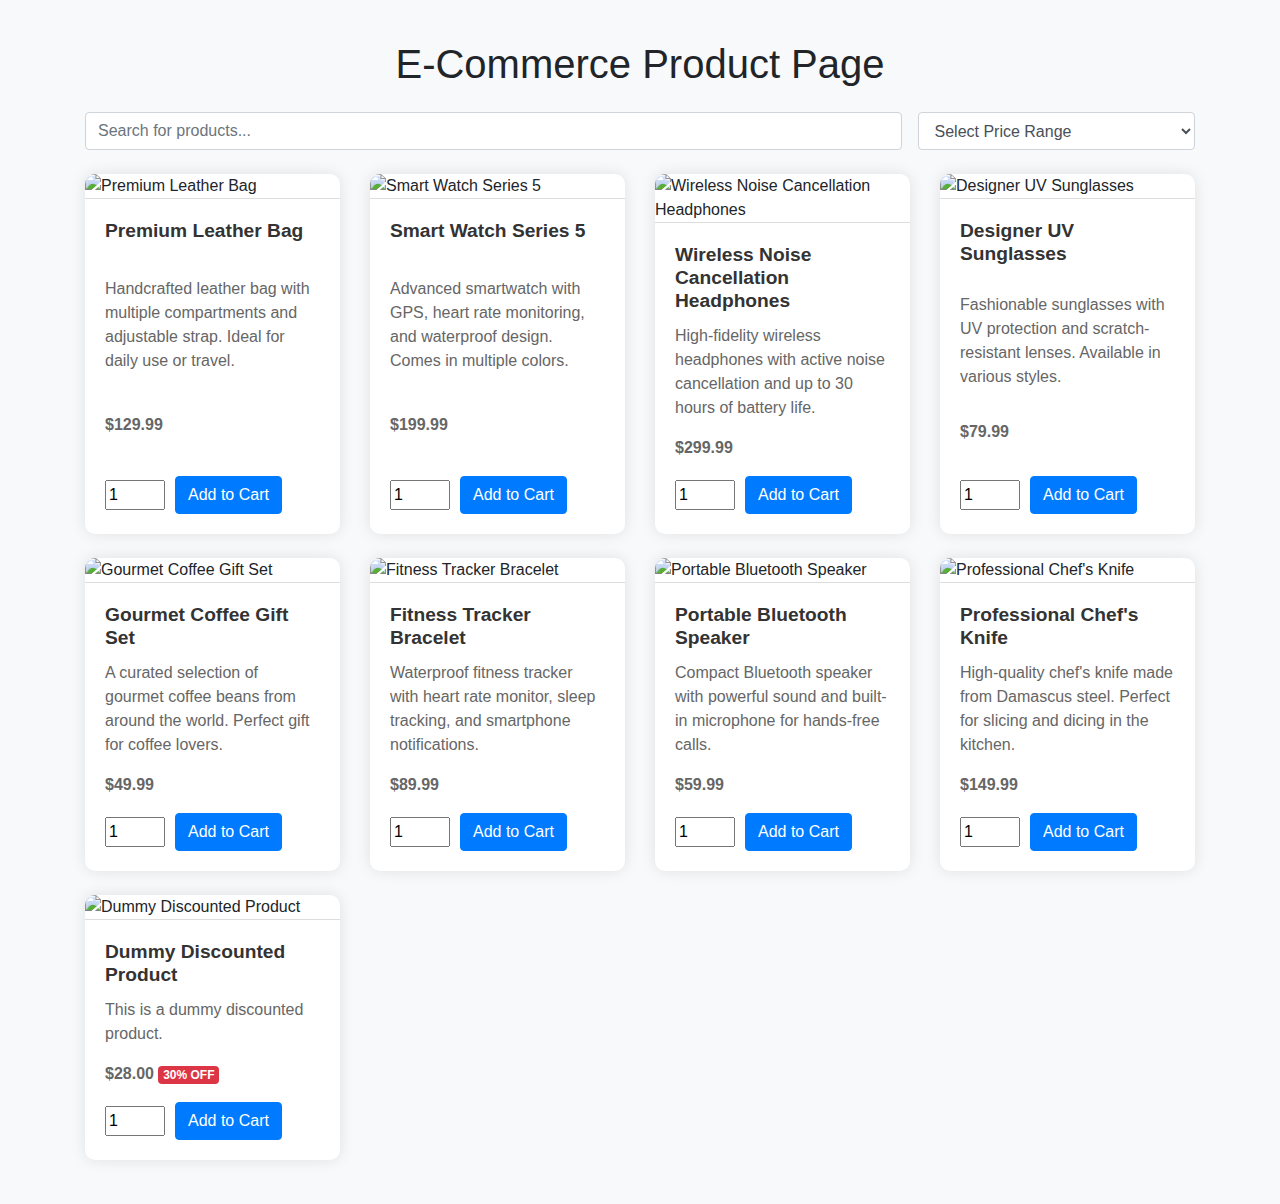
==== product_page.html @ 8baf7d8d "Initial commit: Upload complete E-Commerce website project with HTML, CSS, and JavaScript functional" ====
<!DOCTYPE html>
<html lang="en">
<head>
    <meta charset="UTF-8">
    <meta name="viewport" content="width=device-width, initial-scale=1.0">
    <title>E-Commerce Product Page</title>
    <link rel="stylesheet" href="https://stackpath.bootstrapcdn.com/bootstrap/4.5.2/css/bootstrap.min.css">
    <style>
        body {
            background-color: #f8f9fa;
            font-family: 'Arial', sans-serif;
        }

        .card {
            border: none;
            border-radius: 10px;
            box-shadow: 0px 0px 15px rgba(0, 0, 0, 0.1);
            transition: transform 0.2s ease;
            height: 100%;
        }

        .card:hover {
            transform: translateY(-5px);
            box-shadow: 0px 5px 15px rgba(0, 0, 0, 0.2);
        }

        .card-img-top {
            border-top-left-radius: 10px;
            border-top-right-radius: 10px;
            max-width: 100%;
            height: auto;
            object-fit: cover;
            border-bottom: 1px solid #ddd;
        }

        .card-body {
            padding: 20px;
            display: flex;
            flex-direction: column;
            justify-content: space-between; /* Vertical alignment */
            height: 100%;
        }

        .card-title {
            font-weight: bold;
            color: #333;
            font-size: 1.2rem;
        }

        .card-text {
            color: #666;
        }

        .btn {
            /* Utilizing Bootstrap utility classes */
            margin-top: auto; /* Align button to bottom of card body */
        }

        h1 {
            text-align: center;
            margin-top: 40px;
        }

        .quantity-input {
            width: 60px;
            margin-right: 10px;
        }

        .badge-danger {
            background-color: #dc3545;
        }

        .error-message {
            color: #dc3545;
            font-weight: bold;
            margin-top: 20px;
            text-align: center;
        }
    </style>
</head>
<body>
    <div class="container">
        <h1 class="mb-4">E-Commerce Product Page</h1>

        <!-- Search and Price Range Filter Section -->
        <div class="d-flex align-items-center mb-4">
            <!-- Search input -->
            <input type="text" id="search" class="form-control mr-3" placeholder="Search for products..." style="flex: 1;">

            <!-- Price range dropdown -->
            <div class="select-wrapper" style="flex: 0 0 25%;">
                <select id="price-range" class="form-control">
                    <option value="">Select Price Range</option>
                    <option value="0-50">Under $50</option>
                    <option value="51-100">$51 - $100</option>
                    <option value="101-200">$101 - $200</option>
                    <option value="201-300">$201 - $300</option>
                    <option value="301-500">$301 - $500</option>
                    <option value="500-1000">$500 - $1000</option>
                </select>
            </div>
        </div>

        <!-- Section to display products -->
        <div id="product-list" class="row">
            <!-- Product cards will be dynamically added here -->
        </div>

        <!-- Error message container -->
        <div id="error-message" class="error-message"></div>
    </div>

    <!-- JavaScript includes -->
    <script src="https://code.jquery.com/jquery-3.5.1.slim.min.js"></script>
    <script src="https://cdn.jsdelivr.net/npm/@popperjs/core@2.5.4/dist/umd/popper.min.js"></script>
    <script src="https://stackpath.bootstrapcdn.com/bootstrap/4.5.2/js/bootstrap.min.js"></script>
    <script>
        document.addEventListener('DOMContentLoaded', function() {
            // Define the base class for a product
            class Product {
                constructor(name, price, description, image) {
                    this.name = name;
                    this.price = price;
                    this.description = description;
                    this.image = image;
                }

                display() {
                    return `
                        <div class="col-lg-3 col-md-4 col-sm-6 mb-4">
                            <div class="card h-100">
                                <img src="${this.image}" class="card-img-top" alt="${this.name}">
                                <div class="card-body">
                                    <h5 class="card-title">${this.name}</h5>
                                    <p class="card-text">${this.description}</p>
                                    <p class="card-text font-weight-bold">$${this.price.toFixed(2)}</p>
                                    <div class="d-flex align-items-center">
                                        <input type="number" class="quantity-input" value="1" min="1">
                                        <a href="#" class="btn btn-primary add-to-cart" data-product='${JSON.stringify(this)}'>Add to Cart</a>
                                    </div>
                                </div>
                            </div>
                        </div>
                    `;
                }
            }

            // Define the derived class for a discounted product
            class DiscountedProduct extends Product {
                constructor(name, price, description, image, discount) {
                    super(name, price, description, image);
                    this.discount = discount;
                }

                display() {
                    const discountedPrice = this.price - (this.price * (this.discount / 100));
                    return `
                        <div class="col-lg-3 col-md-4 col-sm-6 mb-4">
                            <div class="card h-100">
                                <img src="${this.image}" class="card-img-top" alt="${this.name}">
                                <div class="card-body">
                                    <h5 class="card-title">${this.name}</h5>
                                    <p class="card-text">${this.description}</p>
                                    <p class="card-text font-weight-bold">$${discountedPrice.toFixed(2)}
                                    <span class="badge badge-danger">${this.discount}% OFF</span></p>
                                    <div class="d-flex align-items-center">
                                        <input type="number" class="quantity-input" value="1" min="1">
                                        <a href="#" class="btn btn-primary add-to-cart" data-product='${JSON.stringify(this)}'>Add to Cart</a>
                                    </div>
                                </div>
                            </div>
                        </div>
                    `;
                }
            }

            // Example dummy discounted product with a similar image
            const discountedProduct = new DiscountedProduct(
                "Dummy Discounted Product",
                40.00,
                "This is a dummy discounted product.",
                "https://via.placeholder.com/400x300?text=Discounted+Product",
                30 // 30% discount
            );

            // Fetch products from products.json and display them
            fetch('products.json')
                .then(response => {
                    if (!response.ok) {
                        throw new Error('Network response was not ok.');
                    }
                    return response.json();
                })
                .then(data => {
                    window.products = data; // Store products globally for filtering
                    displayProducts(data); // Display all products initially

                    // Also display the dummy discounted product for inheritance demonstration
                    const productList = document.getElementById('product-list');
                    productList.innerHTML += discountedProduct.display();
                    
                    // Attach event listeners after products have been added
                    attachEventListeners();
                })
                .catch(error => {
                    console.error('Error fetching products:', error);
                    document.getElementById('error-message').textContent = 'Failed to load products. Please try again later.';
                });

            // Function to display products on the page
            function displayProducts(products) {
                const productList = document.getElementById('product-list'); // Get the container for product cards
                productList.innerHTML = ''; // Clear existing product cards

                products.forEach(product => {
                    // Create a new card element for each product
                    const card = document.createElement('div');
                    card.classList.add('col-lg-3', 'col-md-4', 'col-sm-6', 'mb-4'); // Responsive column classes

                    // Set the inner HTML for the card
                    card.innerHTML = `
                        <div class="card h-100"> <!-- Ensure cards are of equal height -->
                            <img src="${product.image}" class="card-img-top" alt="${product.name}">
                            <div class="card-body"> <!-- Use flexbox for vertical alignment -->
                                <h5 class="card-title">${product.name}</h5>
                                <p class="card-text">${product.description}</p>
                                <p class="card-text font-weight-bold">$${product.price.toFixed(2)}</p>
                                <div class="d-flex align-items-center">
                                    <input type="number" class="quantity-input" value="1" min="1">
                                    <a href="#" class="btn btn-primary add-to-cart" data-product='${JSON.stringify(product)}'>Add to Cart</a>
                                </div>
                            </div>
                        </div>
                    `;

                    // Append the card to the product list container
                    productList.appendChild(card);
                });
                
                // Attach event listeners after products have been added
                attachEventListeners();
            }

            // Function to add a product to the cart (Create and Update Operation)
            function addToCart(product, quantity) {
                try {
                    let cart = JSON.parse(localStorage.getItem('cart')) || []; // Get existing cart or initialize empty array
                    const existingProduct = cart.find(item => item.name === product.name); // Check if product already in cart
                    if (existingProduct) {
                        existingProduct.quantity += quantity; // Update quantity if product exists
                    } else {
                        product.quantity = quantity; // Set quantity for new product
                        cart.push(product); // Add new product to cart
                    }
                    localStorage.setItem('cart', JSON.stringify(cart)); // Save updated cart to local storage
                    alert('Product added to cart!'); // Notify user
                } catch (error) {
                    console.error('Error adding product to cart:', error);
                    alert('Failed to add product to cart. Please try again.');
                }
            }

            // Function to handle search
            function handleSearch(query) {
                try {
                    const filteredProducts = window.products.filter(product => 
                        product.name.toLowerCase().includes(query.toLowerCase()) ||
                        product.description.toLowerCase().includes(query.toLowerCase())
                    );
                    displayProducts(filteredProducts); // Display only the filtered products
                } catch (error) {
                    console.error('Error handling search:', error);
                    document.getElementById('error-message').textContent = 'Error processing search. Please try again.';
                }
            }

            // Debounce function
            function debounce(func, delay) {
                let timerId;
                return function (...args) {
                    clearTimeout(timerId);
                    timerId = setTimeout(() => func.apply(this, args), delay);
                };
            }

            // Throttle function
            function throttle(func, limit) {
                let lastFunc;
                let lastRan = 0;
                return function (...args) {
                    const context = this;
                    const now = Date.now();
                    if (now - lastRan >= limit) {
                        func.apply(context, args);
                        lastRan = now;
                    } else {
                        clearTimeout(lastFunc);
                        lastFunc = setTimeout(function () {
                            func.apply(context, args);
                            lastRan = now;
                        }, limit - (now - lastRan));
                    }
                };
            }

            // Get the search input element
            const searchInput = document.getElementById('search');

            // Attach debounced search function to input event
            searchInput.addEventListener('input', debounce(function () {
                handleSearch(this.value);
            }, 300)); // Debounce delay of 300ms

            // Uncomment to use throttling instead of debouncing
            // searchInput.addEventListener('input', throttle(function () {
            //     handleSearch(this.value);
            // }, 300)); // Throttle limit of 300ms

            // Function to attach event listeners to add-to-cart buttons
            function attachEventListeners() {
                document.querySelectorAll('.add-to-cart').forEach(button => {
                    button.addEventListener('click', (event) => {
                        event.preventDefault(); // Prevent default link behavior
                        try {
                            const product = JSON.parse(event.target.getAttribute('data-product')); // Get product data
                            const quantityInput = event.target.previousElementSibling; // Get quantity input
                            const quantity = parseInt(quantityInput.value); // Get quantity value
                            if (isNaN(quantity) || quantity <= 0) {
                                throw new Error('Invalid quantity.');
                            }
                            addToCart(product, quantity); // Call function to add product to cart
                        } catch (error) {
                            console.error('Error handling add-to-cart event:', error);
                            alert('Error adding product to cart. Please check the quantity and try again.');
                        }
                    });
                });
            }

            function applyFilters() {
                const query = document.getElementById('search').value.toLowerCase();
                const priceRange = document.getElementById('price-range').value;

                let minPrice = 0;
                let maxPrice = Infinity;

                if (priceRange) {
                        [minPrice, maxPrice] = priceRange.split('-').map(Number);
                }

                // Filter products based on query and price range
                const filteredProducts = window.products.filter(product => {
                    const isNameMatch = product.name.toLowerCase().includes(query);
                    const isDescriptionMatch = product.description.toLowerCase().includes(query);
                    const isPriceMatch = product.price >= minPrice && product.price <= maxPrice;

                    return (isNameMatch || isDescriptionMatch) && isPriceMatch;
                });

                displayProducts(filteredProducts); // Update displayed products
            }
            // Attach event listeners to price range
            document.getElementById('price-range').addEventListener('change', applyFilters);
        });

    </script>
</body>
</html>
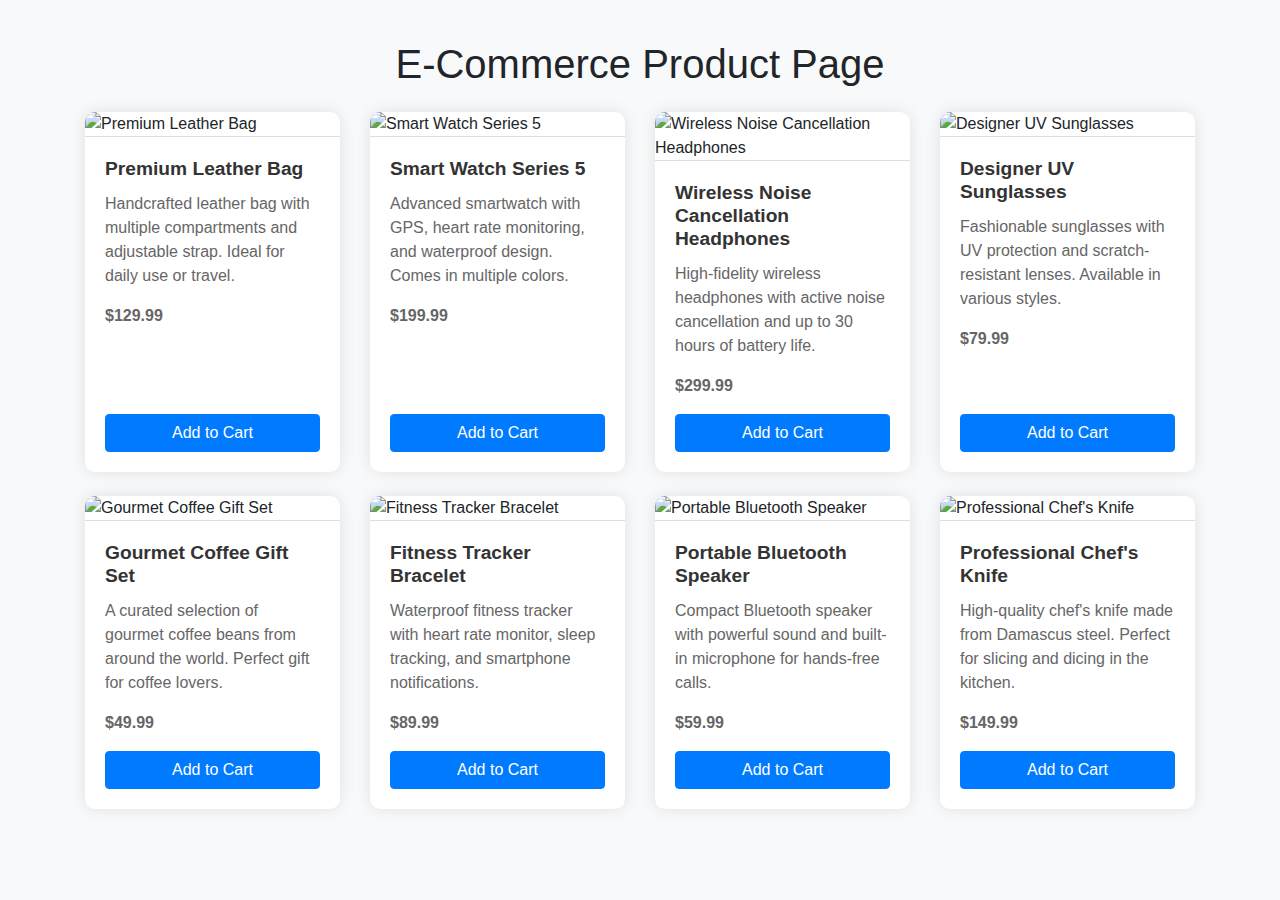
==== commit 81cc48fe: "Add files from class 4 folder" ====
--- a/product_page.html
+++ b/product_page.html
@@ -60,309 +60,39 @@
             text-align: center;
             margin-top: 40px;
         }
-
-        .quantity-input {
-            width: 60px;
-            margin-right: 10px;
-        }
-
-        .badge-danger {
-            background-color: #dc3545;
-        }
-
-        .error-message {
-            color: #dc3545;
-            font-weight: bold;
-            margin-top: 20px;
-            text-align: center;
-        }
     </style>
 </head>
 <body>
     <div class="container">
         <h1 class="mb-4">E-Commerce Product Page</h1>
 
-        <!-- Search and Price Range Filter Section -->
-        <div class="d-flex align-items-center mb-4">
-            <!-- Search input -->
-            <input type="text" id="search" class="form-control mr-3" placeholder="Search for products..." style="flex: 1;">
-
-            <!-- Price range dropdown -->
-            <div class="select-wrapper" style="flex: 0 0 25%;">
-                <select id="price-range" class="form-control">
-                    <option value="">Select Price Range</option>
-                    <option value="0-50">Under $50</option>
-                    <option value="51-100">$51 - $100</option>
-                    <option value="101-200">$101 - $200</option>
-                    <option value="201-300">$201 - $300</option>
-                    <option value="301-500">$301 - $500</option>
-                    <option value="500-1000">$500 - $1000</option>
-                </select>
-            </div>
-        </div>
-
-        <!-- Section to display products -->
         <div id="product-list" class="row">
             <!-- Product cards will be dynamically added here -->
         </div>
-
-        <!-- Error message container -->
-        <div id="error-message" class="error-message"></div>
     </div>
 
-    <!-- JavaScript includes -->
-    <script src="https://code.jquery.com/jquery-3.5.1.slim.min.js"></script>
-    <script src="https://cdn.jsdelivr.net/npm/@popperjs/core@2.5.4/dist/umd/popper.min.js"></script>
-    <script src="https://stackpath.bootstrapcdn.com/bootstrap/4.5.2/js/bootstrap.min.js"></script>
+    <script src="products.js"></script>
     <script>
         document.addEventListener('DOMContentLoaded', function() {
-            // Define the base class for a product
-            class Product {
-                constructor(name, price, description, image) {
-                    this.name = name;
-                    this.price = price;
-                    this.description = description;
-                    this.image = image;
-                }
+            const productList = document.getElementById('product-list');
+            for (const product of products) {
+                const card = document.createElement('div');
+                card.classList.add('col-lg-3', 'col-md-4', 'col-sm-6', 'mb-4'); // Adjusted column classes
 
-                display() {
-                    return `
-                        <div class="col-lg-3 col-md-4 col-sm-6 mb-4">
-                            <div class="card h-100">
-                                <img src="${this.image}" class="card-img-top" alt="${this.name}">
-                                <div class="card-body">
-                                    <h5 class="card-title">${this.name}</h5>
-                                    <p class="card-text">${this.description}</p>
-                                    <p class="card-text font-weight-bold">$${this.price.toFixed(2)}</p>
-                                    <div class="d-flex align-items-center">
-                                        <input type="number" class="quantity-input" value="1" min="1">
-                                        <a href="#" class="btn btn-primary add-to-cart" data-product='${JSON.stringify(this)}'>Add to Cart</a>
-                                    </div>
-                                </div>
-                            </div>
+                card.innerHTML = `
+                    <div class="card h-100"> <!-- Ensure cards are of equal height -->
+                        <img src="${product.image}" class="card-img-top" alt="${product.name}">
+                        <div class="card-body"> <!-- Use flexbox for vertical alignment -->
+                            <h5 class="card-title">${product.name}</h5>
+                            <p class="card-text">${product.description}</p>
+                            <p class="card-text font-weight-bold">$${product.price.toFixed(2)}</p>
+                            <a href="#" class="btn btn-primary">Add to Cart</a>
                         </div>
-                    `;
-                }
+                    </div>
+                `;
+                productList.appendChild(card);
             }
-
-            // Define the derived class for a discounted product
-            class DiscountedProduct extends Product {
-                constructor(name, price, description, image, discount) {
-                    super(name, price, description, image);
-                    this.discount = discount;
-                }
-
-                display() {
-                    const discountedPrice = this.price - (this.price * (this.discount / 100));
-                    return `
-                        <div class="col-lg-3 col-md-4 col-sm-6 mb-4">
-                            <div class="card h-100">
-                                <img src="${this.image}" class="card-img-top" alt="${this.name}">
-                                <div class="card-body">
-                                    <h5 class="card-title">${this.name}</h5>
-                                    <p class="card-text">${this.description}</p>
-                                    <p class="card-text font-weight-bold">$${discountedPrice.toFixed(2)}
-                                    <span class="badge badge-danger">${this.discount}% OFF</span></p>
-                                    <div class="d-flex align-items-center">
-                                        <input type="number" class="quantity-input" value="1" min="1">
-                                        <a href="#" class="btn btn-primary add-to-cart" data-product='${JSON.stringify(this)}'>Add to Cart</a>
-                                    </div>
-                                </div>
-                            </div>
-                        </div>
-                    `;
-                }
-            }
-
-            // Example dummy discounted product with a similar image
-            const discountedProduct = new DiscountedProduct(
-                "Dummy Discounted Product",
-                40.00,
-                "This is a dummy discounted product.",
-                "https://via.placeholder.com/400x300?text=Discounted+Product",
-                30 // 30% discount
-            );
-
-            // Fetch products from products.json and display them
-            fetch('products.json')
-                .then(response => {
-                    if (!response.ok) {
-                        throw new Error('Network response was not ok.');
-                    }
-                    return response.json();
-                })
-                .then(data => {
-                    window.products = data; // Store products globally for filtering
-                    displayProducts(data); // Display all products initially
-
-                    // Also display the dummy discounted product for inheritance demonstration
-                    const productList = document.getElementById('product-list');
-                    productList.innerHTML += discountedProduct.display();
-                    
-                    // Attach event listeners after products have been added
-                    attachEventListeners();
-                })
-                .catch(error => {
-                    console.error('Error fetching products:', error);
-                    document.getElementById('error-message').textContent = 'Failed to load products. Please try again later.';
-                });
-
-            // Function to display products on the page
-            function displayProducts(products) {
-                const productList = document.getElementById('product-list'); // Get the container for product cards
-                productList.innerHTML = ''; // Clear existing product cards
-
-                products.forEach(product => {
-                    // Create a new card element for each product
-                    const card = document.createElement('div');
-                    card.classList.add('col-lg-3', 'col-md-4', 'col-sm-6', 'mb-4'); // Responsive column classes
-
-                    // Set the inner HTML for the card
-                    card.innerHTML = `
-                        <div class="card h-100"> <!-- Ensure cards are of equal height -->
-                            <img src="${product.image}" class="card-img-top" alt="${product.name}">
-                            <div class="card-body"> <!-- Use flexbox for vertical alignment -->
-                                <h5 class="card-title">${product.name}</h5>
-                                <p class="card-text">${product.description}</p>
-                                <p class="card-text font-weight-bold">$${product.price.toFixed(2)}</p>
-                                <div class="d-flex align-items-center">
-                                    <input type="number" class="quantity-input" value="1" min="1">
-                                    <a href="#" class="btn btn-primary add-to-cart" data-product='${JSON.stringify(product)}'>Add to Cart</a>
-                                </div>
-                            </div>
-                        </div>
-                    `;
-
-                    // Append the card to the product list container
-                    productList.appendChild(card);
-                });
-                
-                // Attach event listeners after products have been added
-                attachEventListeners();
-            }
-
-            // Function to add a product to the cart (Create and Update Operation)
-            function addToCart(product, quantity) {
-                try {
-                    let cart = JSON.parse(localStorage.getItem('cart')) || []; // Get existing cart or initialize empty array
-                    const existingProduct = cart.find(item => item.name === product.name); // Check if product already in cart
-                    if (existingProduct) {
-                        existingProduct.quantity += quantity; // Update quantity if product exists
-                    } else {
-                        product.quantity = quantity; // Set quantity for new product
-                        cart.push(product); // Add new product to cart
-                    }
-                    localStorage.setItem('cart', JSON.stringify(cart)); // Save updated cart to local storage
-                    alert('Product added to cart!'); // Notify user
-                } catch (error) {
-                    console.error('Error adding product to cart:', error);
-                    alert('Failed to add product to cart. Please try again.');
-                }
-            }
-
-            // Function to handle search
-            function handleSearch(query) {
-                try {
-                    const filteredProducts = window.products.filter(product => 
-                        product.name.toLowerCase().includes(query.toLowerCase()) ||
-                        product.description.toLowerCase().includes(query.toLowerCase())
-                    );
-                    displayProducts(filteredProducts); // Display only the filtered products
-                } catch (error) {
-                    console.error('Error handling search:', error);
-                    document.getElementById('error-message').textContent = 'Error processing search. Please try again.';
-                }
-            }
-
-            // Debounce function
-            function debounce(func, delay) {
-                let timerId;
-                return function (...args) {
-                    clearTimeout(timerId);
-                    timerId = setTimeout(() => func.apply(this, args), delay);
-                };
-            }
-
-            // Throttle function
-            function throttle(func, limit) {
-                let lastFunc;
-                let lastRan = 0;
-                return function (...args) {
-                    const context = this;
-                    const now = Date.now();
-                    if (now - lastRan >= limit) {
-                        func.apply(context, args);
-                        lastRan = now;
-                    } else {
-                        clearTimeout(lastFunc);
-                        lastFunc = setTimeout(function () {
-                            func.apply(context, args);
-                            lastRan = now;
-                        }, limit - (now - lastRan));
-                    }
-                };
-            }
-
-            // Get the search input element
-            const searchInput = document.getElementById('search');
-
-            // Attach debounced search function to input event
-            searchInput.addEventListener('input', debounce(function () {
-                handleSearch(this.value);
-            }, 300)); // Debounce delay of 300ms
-
-            // Uncomment to use throttling instead of debouncing
-            // searchInput.addEventListener('input', throttle(function () {
-            //     handleSearch(this.value);
-            // }, 300)); // Throttle limit of 300ms
-
-            // Function to attach event listeners to add-to-cart buttons
-            function attachEventListeners() {
-                document.querySelectorAll('.add-to-cart').forEach(button => {
-                    button.addEventListener('click', (event) => {
-                        event.preventDefault(); // Prevent default link behavior
-                        try {
-                            const product = JSON.parse(event.target.getAttribute('data-product')); // Get product data
-                            const quantityInput = event.target.previousElementSibling; // Get quantity input
-                            const quantity = parseInt(quantityInput.value); // Get quantity value
-                            if (isNaN(quantity) || quantity <= 0) {
-                                throw new Error('Invalid quantity.');
-                            }
-                            addToCart(product, quantity); // Call function to add product to cart
-                        } catch (error) {
-                            console.error('Error handling add-to-cart event:', error);
-                            alert('Error adding product to cart. Please check the quantity and try again.');
-                        }
-                    });
-                });
-            }
-
-            function applyFilters() {
-                const query = document.getElementById('search').value.toLowerCase();
-                const priceRange = document.getElementById('price-range').value;
-
-                let minPrice = 0;
-                let maxPrice = Infinity;
-
-                if (priceRange) {
-                        [minPrice, maxPrice] = priceRange.split('-').map(Number);
-                }
-
-                // Filter products based on query and price range
-                const filteredProducts = window.products.filter(product => {
-                    const isNameMatch = product.name.toLowerCase().includes(query);
-                    const isDescriptionMatch = product.description.toLowerCase().includes(query);
-                    const isPriceMatch = product.price >= minPrice && product.price <= maxPrice;
-
-                    return (isNameMatch || isDescriptionMatch) && isPriceMatch;
-                });
-
-                displayProducts(filteredProducts); // Update displayed products
-            }
-            // Attach event listeners to price range
-            document.getElementById('price-range').addEventListener('change', applyFilters);
         });
-
     </script>
 </body>
 </html>
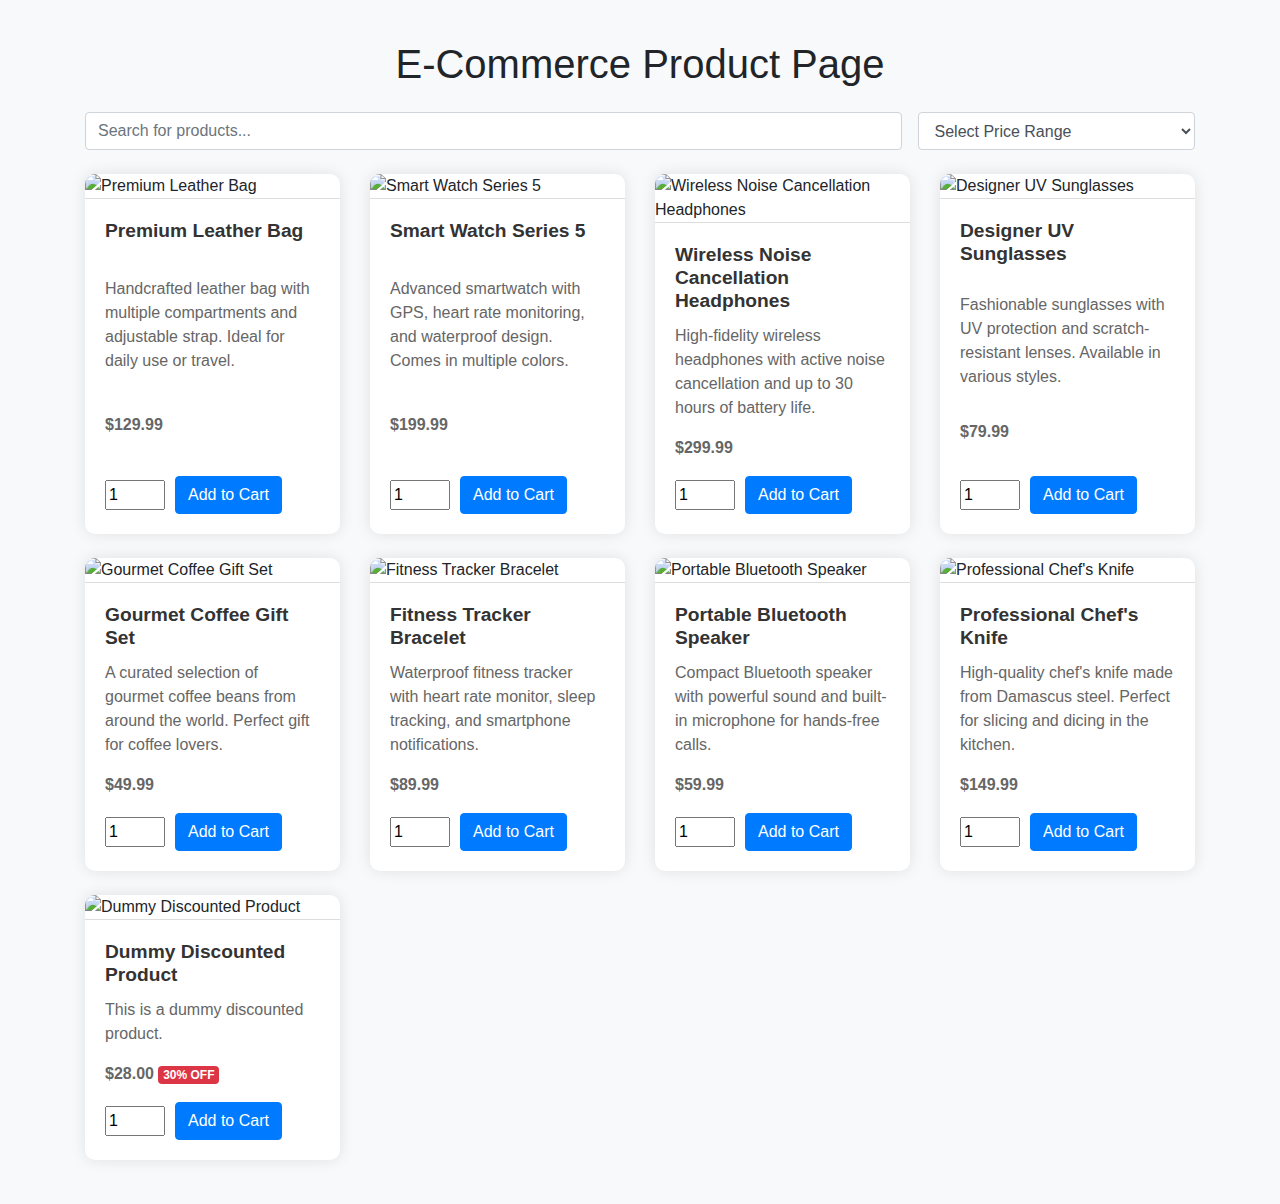
==== commit ff082d18: "Add files from class 7 folder" ====
--- a/product_page.html
+++ b/product_page.html
@@ -60,39 +60,309 @@
             text-align: center;
             margin-top: 40px;
         }
+
+        .quantity-input {
+            width: 60px;
+            margin-right: 10px;
+        }
+
+        .badge-danger {
+            background-color: #dc3545;
+        }
+
+        .error-message {
+            color: #dc3545;
+            font-weight: bold;
+            margin-top: 20px;
+            text-align: center;
+        }
     </style>
 </head>
 <body>
     <div class="container">
         <h1 class="mb-4">E-Commerce Product Page</h1>
 
+        <!-- Search and Price Range Filter Section -->
+        <div class="d-flex align-items-center mb-4">
+            <!-- Search input -->
+            <input type="text" id="search" class="form-control mr-3" placeholder="Search for products..." style="flex: 1;">
+
+            <!-- Price range dropdown -->
+            <div class="select-wrapper" style="flex: 0 0 25%;">
+                <select id="price-range" class="form-control">
+                    <option value="">Select Price Range</option>
+                    <option value="0-50">Under $50</option>
+                    <option value="51-100">$51 - $100</option>
+                    <option value="101-200">$101 - $200</option>
+                    <option value="201-300">$201 - $300</option>
+                    <option value="301-500">$301 - $500</option>
+                    <option value="500-1000">$500 - $1000</option>
+                </select>
+            </div>
+        </div>
+
+        <!-- Section to display products -->
         <div id="product-list" class="row">
             <!-- Product cards will be dynamically added here -->
         </div>
+
+        <!-- Error message container -->
+        <div id="error-message" class="error-message"></div>
     </div>
 
-    <script src="products.js"></script>
+    <!-- JavaScript includes -->
+    <script src="https://code.jquery.com/jquery-3.5.1.slim.min.js"></script>
+    <script src="https://cdn.jsdelivr.net/npm/@popperjs/core@2.5.4/dist/umd/popper.min.js"></script>
+    <script src="https://stackpath.bootstrapcdn.com/bootstrap/4.5.2/js/bootstrap.min.js"></script>
     <script>
         document.addEventListener('DOMContentLoaded', function() {
-            const productList = document.getElementById('product-list');
-            for (const product of products) {
-                const card = document.createElement('div');
-                card.classList.add('col-lg-3', 'col-md-4', 'col-sm-6', 'mb-4'); // Adjusted column classes
-
-                card.innerHTML = `
-                    <div class="card h-100"> <!-- Ensure cards are of equal height -->
-                        <img src="${product.image}" class="card-img-top" alt="${product.name}">
-                        <div class="card-body"> <!-- Use flexbox for vertical alignment -->
-                            <h5 class="card-title">${product.name}</h5>
-                            <p class="card-text">${product.description}</p>
-                            <p class="card-text font-weight-bold">$${product.price.toFixed(2)}</p>
-                            <a href="#" class="btn btn-primary">Add to Cart</a>
+            // Define the base class for a product
+            class Product {
+                constructor(name, price, description, image) {
+                    this.name = name;
+                    this.price = price;
+                    this.description = description;
+                    this.image = image;
+                }
+
+                display() {
+                    return `
+                        <div class="col-lg-3 col-md-4 col-sm-6 mb-4">
+                            <div class="card h-100">
+                                <img src="${this.image}" class="card-img-top" alt="${this.name}">
+                                <div class="card-body">
+                                    <h5 class="card-title">${this.name}</h5>
+                                    <p class="card-text">${this.description}</p>
+                                    <p class="card-text font-weight-bold">$${this.price.toFixed(2)}</p>
+                                    <div class="d-flex align-items-center">
+                                        <input type="number" class="quantity-input" value="1" min="1">
+                                        <a href="#" class="btn btn-primary add-to-cart" data-product='${JSON.stringify(this)}'>Add to Cart</a>
+                                    </div>
+                                </div>
+                            </div>
                         </div>
-                    </div>
-                `;
-                productList.appendChild(card);
-            }
+                    `;
+                }
+            }
+
+            // Define the derived class for a discounted product
+            class DiscountedProduct extends Product {
+                constructor(name, price, description, image, discount) {
+                    super(name, price, description, image);
+                    this.discount = discount;
+                }
+
+                display() {
+                    const discountedPrice = this.price - (this.price * (this.discount / 100));
+                    return `
+                        <div class="col-lg-3 col-md-4 col-sm-6 mb-4">
+                            <div class="card h-100">
+                                <img src="${this.image}" class="card-img-top" alt="${this.name}">
+                                <div class="card-body">
+                                    <h5 class="card-title">${this.name}</h5>
+                                    <p class="card-text">${this.description}</p>
+                                    <p class="card-text font-weight-bold">$${discountedPrice.toFixed(2)}
+                                    <span class="badge badge-danger">${this.discount}% OFF</span></p>
+                                    <div class="d-flex align-items-center">
+                                        <input type="number" class="quantity-input" value="1" min="1">
+                                        <a href="#" class="btn btn-primary add-to-cart" data-product='${JSON.stringify(this)}'>Add to Cart</a>
+                                    </div>
+                                </div>
+                            </div>
+                        </div>
+                    `;
+                }
+            }
+
+            // Example dummy discounted product with a similar image
+            const discountedProduct = new DiscountedProduct(
+                "Dummy Discounted Product",
+                40.00,
+                "This is a dummy discounted product.",
+                "https://via.placeholder.com/400x300?text=Discounted+Product",
+                30 // 30% discount
+            );
+
+            // Fetch products from products.json and display them
+            fetch('products.json')
+                .then(response => {
+                    if (!response.ok) {
+                        throw new Error('Network response was not ok.');
+                    }
+                    return response.json();
+                })
+                .then(data => {
+                    window.products = data; // Store products globally for filtering
+                    displayProducts(data); // Display all products initially
+
+                    // Also display the dummy discounted product for inheritance demonstration
+                    const productList = document.getElementById('product-list');
+                    productList.innerHTML += discountedProduct.display();
+                    
+                    // Attach event listeners after products have been added
+                    attachEventListeners();
+                })
+                .catch(error => {
+                    console.error('Error fetching products:', error);
+                    document.getElementById('error-message').textContent = 'Failed to load products. Please try again later.';
+                });
+
+            // Function to display products on the page
+            function displayProducts(products) {
+                const productList = document.getElementById('product-list'); // Get the container for product cards
+                productList.innerHTML = ''; // Clear existing product cards
+
+                products.forEach(product => {
+                    // Create a new card element for each product
+                    const card = document.createElement('div');
+                    card.classList.add('col-lg-3', 'col-md-4', 'col-sm-6', 'mb-4'); // Responsive column classes
+
+                    // Set the inner HTML for the card
+                    card.innerHTML = `
+                        <div class="card h-100"> <!-- Ensure cards are of equal height -->
+                            <img src="${product.image}" class="card-img-top" alt="${product.name}">
+                            <div class="card-body"> <!-- Use flexbox for vertical alignment -->
+                                <h5 class="card-title">${product.name}</h5>
+                                <p class="card-text">${product.description}</p>
+                                <p class="card-text font-weight-bold">$${product.price.toFixed(2)}</p>
+                                <div class="d-flex align-items-center">
+                                    <input type="number" class="quantity-input" value="1" min="1">
+                                    <a href="#" class="btn btn-primary add-to-cart" data-product='${JSON.stringify(product)}'>Add to Cart</a>
+                                </div>
+                            </div>
+                        </div>
+                    `;
+
+                    // Append the card to the product list container
+                    productList.appendChild(card);
+                });
+                
+                // Attach event listeners after products have been added
+                attachEventListeners();
+            }
+
+            // Function to add a product to the cart (Create and Update Operation)
+            function addToCart(product, quantity) {
+                try {
+                    let cart = JSON.parse(localStorage.getItem('cart')) || []; // Get existing cart or initialize empty array
+                    const existingProduct = cart.find(item => item.name === product.name); // Check if product already in cart
+                    if (existingProduct) {
+                        existingProduct.quantity += quantity; // Update quantity if product exists
+                    } else {
+                        product.quantity = quantity; // Set quantity for new product
+                        cart.push(product); // Add new product to cart
+                    }
+                    localStorage.setItem('cart', JSON.stringify(cart)); // Save updated cart to local storage
+                    alert('Product added to cart!'); // Notify user
+                } catch (error) {
+                    console.error('Error adding product to cart:', error);
+                    alert('Failed to add product to cart. Please try again.');
+                }
+            }
+
+            // Function to handle search
+            function handleSearch(query) {
+                try {
+                    const filteredProducts = window.products.filter(product => 
+                        product.name.toLowerCase().includes(query.toLowerCase()) ||
+                        product.description.toLowerCase().includes(query.toLowerCase())
+                    );
+                    displayProducts(filteredProducts); // Display only the filtered products
+                } catch (error) {
+                    console.error('Error handling search:', error);
+                    document.getElementById('error-message').textContent = 'Error processing search. Please try again.';
+                }
+            }
+
+            // Debounce function
+            function debounce(func, delay) {
+                let timerId;
+                return function (...args) {
+                    clearTimeout(timerId);
+                    timerId = setTimeout(() => func.apply(this, args), delay);
+                };
+            }
+
+            // Throttle function
+            function throttle(func, limit) {
+                let lastFunc;
+                let lastRan = 0;
+                return function (...args) {
+                    const context = this;
+                    const now = Date.now();
+                    if (now - lastRan >= limit) {
+                        func.apply(context, args);
+                        lastRan = now;
+                    } else {
+                        clearTimeout(lastFunc);
+                        lastFunc = setTimeout(function () {
+                            func.apply(context, args);
+                            lastRan = now;
+                        }, limit - (now - lastRan));
+                    }
+                };
+            }
+
+            // Get the search input element
+            const searchInput = document.getElementById('search');
+
+            // Attach debounced search function to input event
+            searchInput.addEventListener('input', debounce(function () {
+                handleSearch(this.value);
+            }, 300)); // Debounce delay of 300ms
+
+            // Uncomment to use throttling instead of debouncing
+            // searchInput.addEventListener('input', throttle(function () {
+            //     handleSearch(this.value);
+            // }, 300)); // Throttle limit of 300ms
+
+            // Function to attach event listeners to add-to-cart buttons
+            function attachEventListeners() {
+                document.querySelectorAll('.add-to-cart').forEach(button => {
+                    button.addEventListener('click', (event) => {
+                        event.preventDefault(); // Prevent default link behavior
+                        try {
+                            const product = JSON.parse(event.target.getAttribute('data-product')); // Get product data
+                            const quantityInput = event.target.previousElementSibling; // Get quantity input
+                            const quantity = parseInt(quantityInput.value); // Get quantity value
+                            if (isNaN(quantity) || quantity <= 0) {
+                                throw new Error('Invalid quantity.');
+                            }
+                            addToCart(product, quantity); // Call function to add product to cart
+                        } catch (error) {
+                            console.error('Error handling add-to-cart event:', error);
+                            alert('Error adding product to cart. Please check the quantity and try again.');
+                        }
+                    });
+                });
+            }
+
+            function applyFilters() {
+                const query = document.getElementById('search').value.toLowerCase();
+                const priceRange = document.getElementById('price-range').value;
+
+                let minPrice = 0;
+                let maxPrice = Infinity;
+
+                if (priceRange) {
+                        [minPrice, maxPrice] = priceRange.split('-').map(Number);
+                }
+
+                // Filter products based on query and price range
+                const filteredProducts = window.products.filter(product => {
+                    const isNameMatch = product.name.toLowerCase().includes(query);
+                    const isDescriptionMatch = product.description.toLowerCase().includes(query);
+                    const isPriceMatch = product.price >= minPrice && product.price <= maxPrice;
+
+                    return (isNameMatch || isDescriptionMatch) && isPriceMatch;
+                });
+
+                displayProducts(filteredProducts); // Update displayed products
+            }
+            // Attach event listeners to price range
+            document.getElementById('price-range').addEventListener('change', applyFilters);
         });
+
     </script>
 </body>
 </html>
